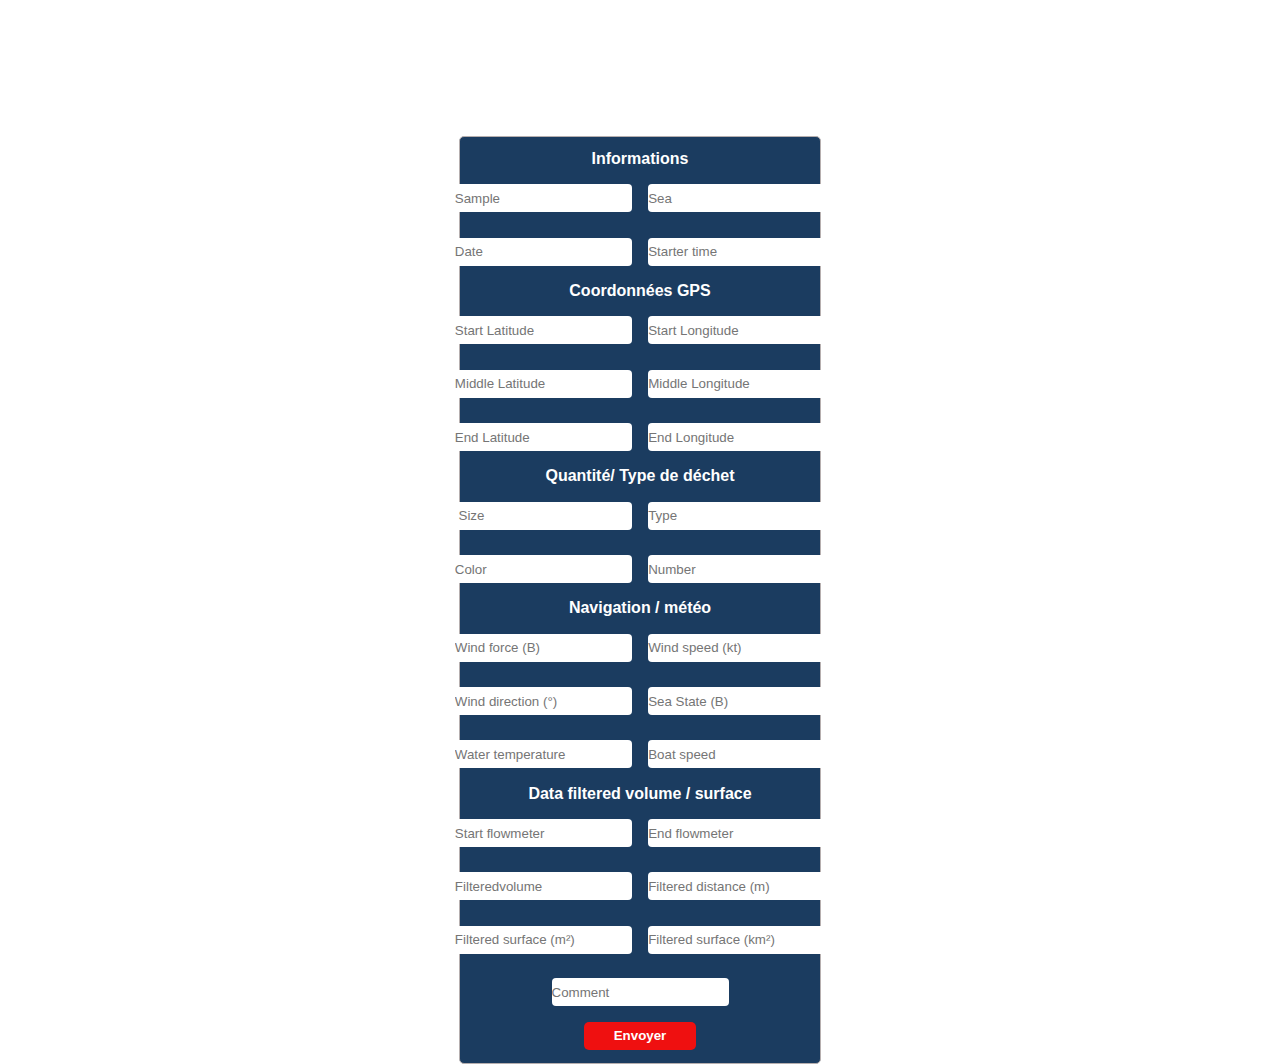
==== map/form.html @ f0bbd6c3 "ajout formulaire" ====
<!DOCTYPE html>
<html lang="fr">

<head>
    <meta charset="UTF-8">
    <meta http-equiv="X-UA-Compatible" content="IE=edge">
    <meta name="viewport" content="width=device-width, initial-scale=1.0">
    <link rel="stylesheet" href="./styleforme.css">
    <title>Formulaire</title>
</head>

<body>
    <form class="innerform" action="">

        <h4>Informations</h4>
        <div class="formrow">
            <div>
                <input name="Sample" type="text" placeholder="Sample" id="Sample" />
            </div>
            <div>
                <input name="Sea" type="text" placeholder="Sea" id="sea" />
            </div>
        </div>
        <div class="formrow">
            <div>
                <input name="date" type="text" placeholder="Date " id="date" />
            </div>
            <div>
                <input name="startertime" type="text" placeholder="Starter time" id="startertime" />
            </div>
        </div>
        <h4>Coordonnées GPS</h4>
        <div class="formrow">
            <div>
                <input name="stlatitude" type="text" placeholder="Start Latitude" id="stlatitude" />
            </div>
            <div>
                <input name="stlongitude" type="text" placeholder="Start Longitude" id="sea" />
            </div>
        </div>
        <div class="formrow">
            <div>
                <input name="stlatitude" type="text" placeholder="Middle Latitude" id="stlatitude" />
            </div>
            <div>
                <input name="stlongitude" type="text" placeholder="Middle Longitude" id="sea" />
            </div>
        </div>
        <div class="formrow">
            <div>
                <input name="stlatitude" type="text" placeholder="End Latitude" id="stlatitude" />
            </div>
            <div>
                <input name="stlongitude" type="text" placeholder="End Longitude" id="sea" />
            </div>
        </div>

        <h4>Quantité/ Type de déchet</h4>
        <div class="formrow">
            <div>
                <input name="size" type="text" placeholder=" Size" id="Size" />
            </div>
            <div>
                <input name="type" type="text" placeholder="Type" id="type" />
            </div>
        </div>
        <div class="formrow">
            <div>
                <input name="color" type="text" placeholder="Color" id="color" />
            </div>
            <div>
                <input name="number" type="text" placeholder="Number" id="number" />
            </div>
        </div>
        <h4>Navigation / météo</h4>
        <div class="formrow">
            <div>
                <input name="Windforce" type="text" placeholder="Wind force (B)" id="Size" />
            </div>
            <div>
                <input name="winspeed" type="text" placeholder="Wind speed (kt)" id="windtype" />
            </div>
        </div>
        <div class="formrow">
            <div>
                <input name="winddirection" type="text" placeholder="Wind direction (°)" id="winddirection" />
            </div>
            <div>
                <input name="Seastate" type="text" placeholder="Sea State (B)" id="number" />
            </div>
        </div>
        <div class="formrow">
            <div>
                <input name="watertemperature" type="text" placeholder="Water temperature" id="whatertemp" />
            </div>
            <div>
                <input name="boatspeed" type="text" placeholder="Boat speed" id="boatspeed" />
            </div>
        </div>

        <h4>Data filtered volume / surface</h4>
        <div class="formrow">
            <div>
                <input name="Startflowmeter" type="text" placeholder="Start flowmeter" id="startflowmeter" />
            </div>
            <div>
                <input name="Endflowmeter" type="text" placeholder="End flowmeter" id="Endflowmeter" />
            </div>
        </div>
        <div class="formrow">
            <div>
                <input name="Filteredvolume" type="text" placeholder="Filteredvolume" id="Filteredvolum" />
            </div>
            <div>
                <input name="Filtereddistance " type="text" placeholder="Filtered distance (m)" id="Filtereddistance" />
            </div>
        </div>
        <div class="formrow">
            <div>
                <input name="Filteredsurface" type="text" placeholder="Filtered surface (m²)" id="Filteredsurface" />
            </div>
            <div>
                <input name="Filtered surface (km²)" type="text" placeholder="Filtered surface (km²)" id="Filteredsurface" />
            </div>
        </div>

        <div>
            <input name="Comment" type="text" placeholder="Comment" id="comment" />
        </div>
        <button type="submit" class="formbutton">Envoyer</button>
    </form>

    <footer></footer>
</body>

</html>
---- map/styleforme.css ----
* {
    margin: 0;
    padding: 0;
}

/* début du code pour le formulaire  */

body {
    display: flex;
    justify-content: center;
    align-items: center;
    margin-top: 150px;
    height: 100vh;
}

/* conteneur du formulaire  */
form {
    width: 334px;
    height: 900px;
    padding: .825rem;
    border-radius: .3125rem;
    justify-content: space-between;
    border: 0.5px solid rgb(182, 175, 175);
    background-color: #1B3C60;
    font-family: Arial, Helvetica, sans-serif;


}

h4 {
    font-weight: 800;
    font-weight: bolder;
    color: white;
}


.innerform {
    display: flex;
    align-items: center;
    flex-direction: column;
}

.formrow {
    display: flex;
    margin: 0.05rem .4500rem;
}

/* ****** */
input {
    min-width: 140px;
    height: 1.75rem;
    margin: .5125rem;
    border-radius: .25rem;
    background-color: white;
}

.formbutton {
    min-width: 7rem;
    min-height: 1.75rem;
    color: white;
    background-color: rgb(239, 16, 16);
    border: none;
    border-radius: 5px;
    font-weight: 800;
}

.formbutton:hover{
    cursor: pointer;
    background-color: rgb(237, 100, 58);
}

input{
    border: none;
}

footer{
    height: 100px;
}
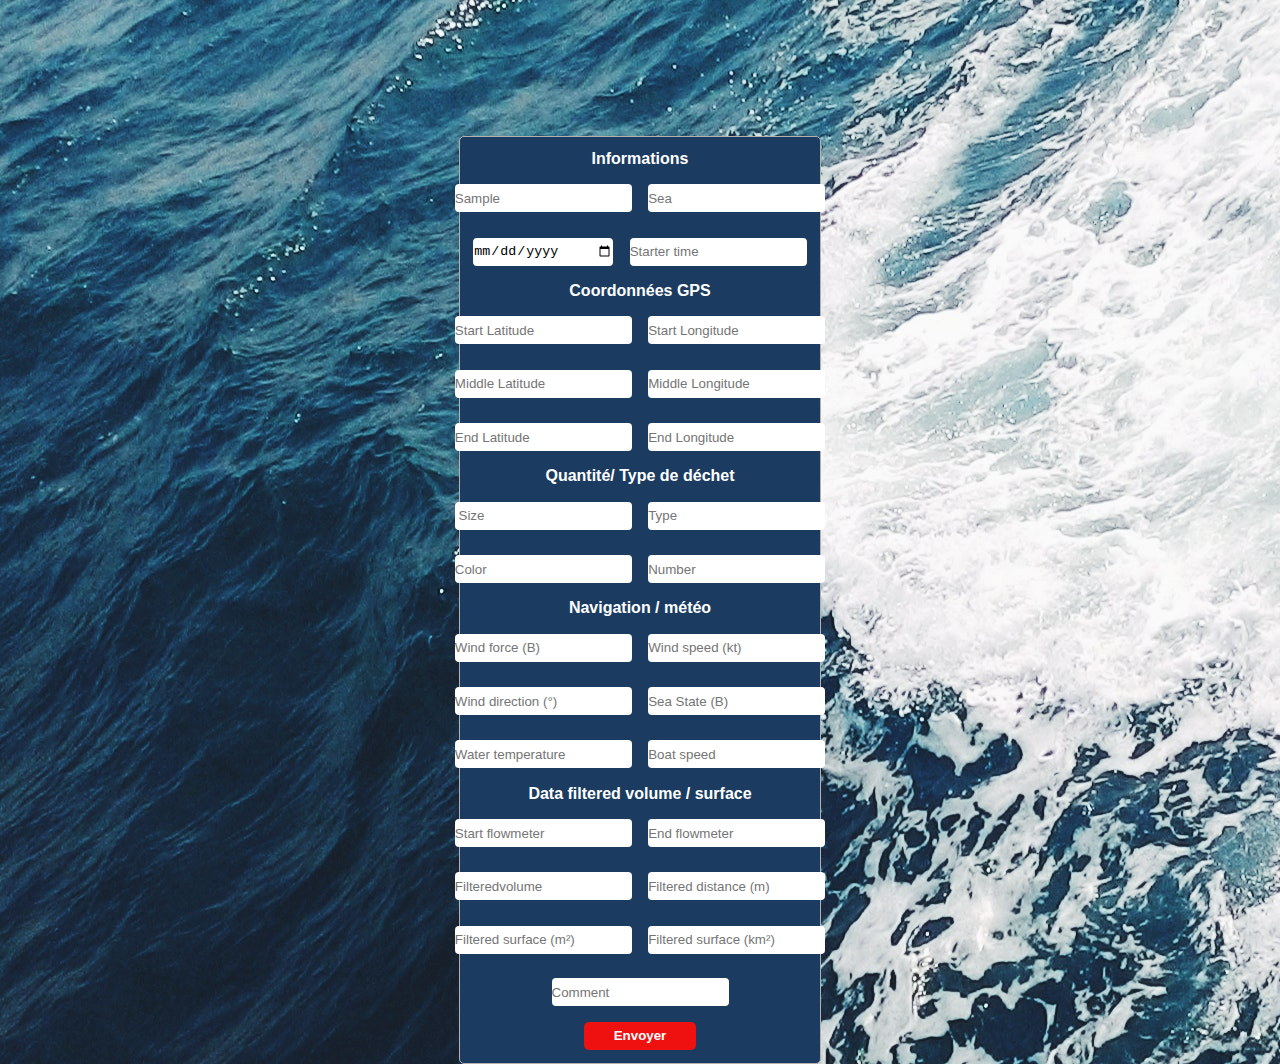
==== commit 855500e1: "add projet" ====
--- a/map/form.html
+++ b/map/form.html
@@ -10,7 +10,7 @@
 </head>
 
 <body>
-    <form class="innerform" action="">
+    <form class="innerform" method="post" action="insert.php">
 
         <h4>Informations</h4>
         <div class="formrow">
@@ -23,7 +23,7 @@
         </div>
         <div class="formrow">
             <div>
-                <input name="date" type="text" placeholder="Date " id="date" />
+                <input name="date" type="date" placeholder="Date " id="date" />
             </div>
             <div>
                 <input name="startertime" type="text" placeholder="Starter time" id="startertime" />
--- a/map/styleforme.css
+++ b/map/styleforme.css
@@ -11,6 +11,8 @@
     align-items: center;
     margin-top: 150px;
     height: 100vh;
+    background-image: url('./assets/images/pexels-thach-tran-756856.jpg');
+    object-fit: cover;
 }
 
 /* conteneur du formulaire  */
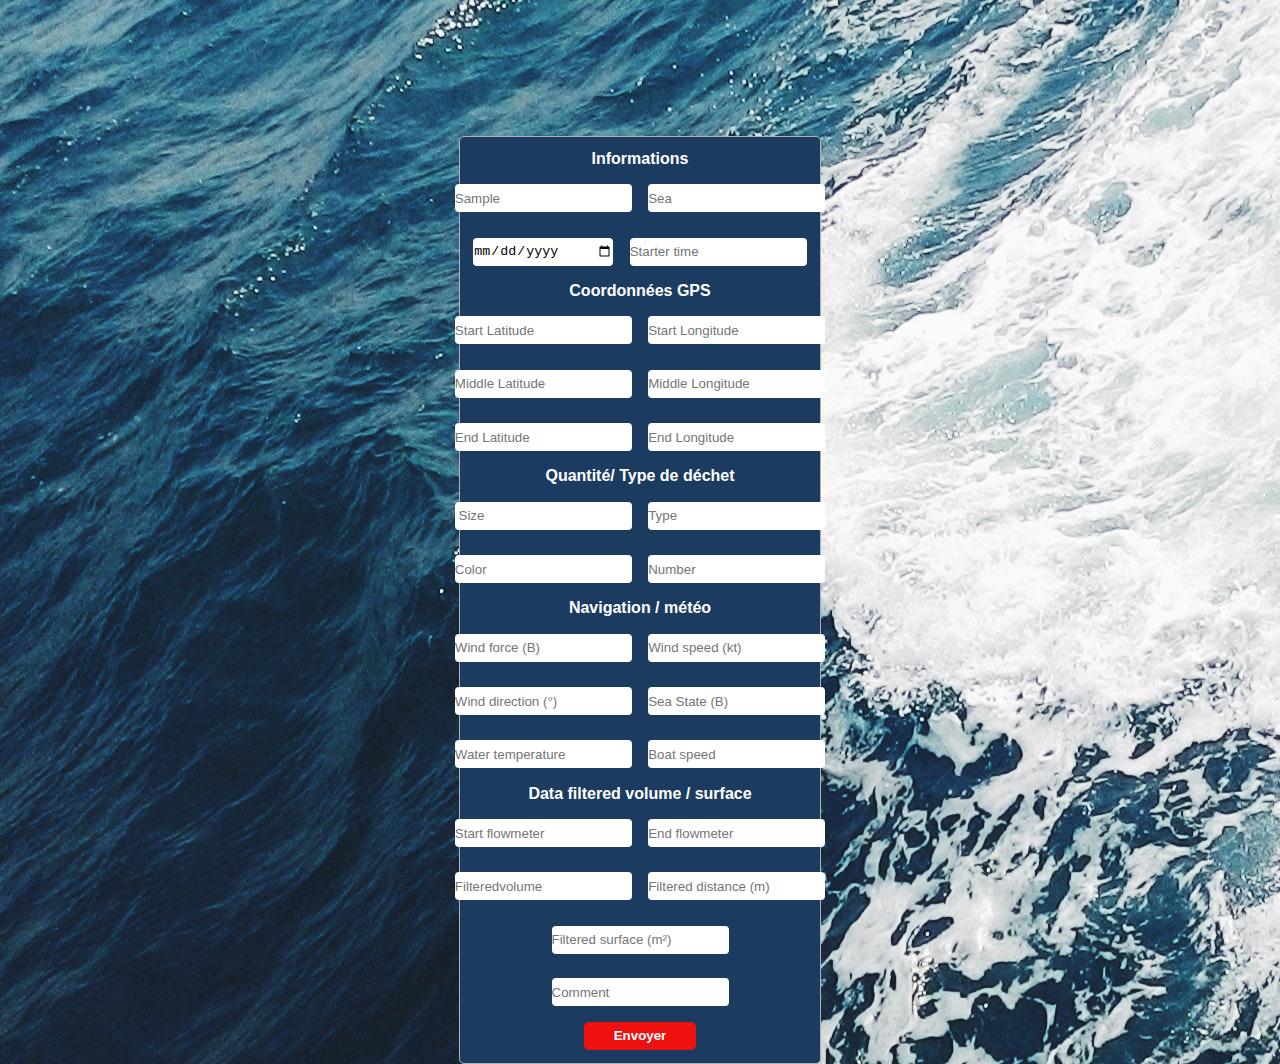
==== commit 20737fde: "[Ajout] Formulaire correction" ====
--- a/map/form.html
+++ b/map/form.html
@@ -40,18 +40,18 @@
         </div>
         <div class="formrow">
             <div>
-                <input name="stlatitude" type="text" placeholder="Middle Latitude" id="stlatitude" />
+                <input name="mdlatitude" type="text" placeholder="Middle Latitude" id="stlatitude" />
             </div>
             <div>
-                <input name="stlongitude" type="text" placeholder="Middle Longitude" id="sea" />
+                <input name="mdlongitude" type="text" placeholder="Middle Longitude" id="sea" />
             </div>
         </div>
         <div class="formrow">
             <div>
-                <input name="stlatitude" type="text" placeholder="End Latitude" id="stlatitude" />
+                <input name="endlatitude" type="text" placeholder="End Latitude" id="stlatitude" />
             </div>
             <div>
-                <input name="stlongitude" type="text" placeholder="End Longitude" id="sea" />
+                <input name="endlongitude" type="text" placeholder="End Longitude" id="sea" />
             </div>
         </div>
 
@@ -112,15 +112,12 @@
                 <input name="Filteredvolume" type="text" placeholder="Filteredvolume" id="Filteredvolum" />
             </div>
             <div>
-                <input name="Filtereddistance " type="text" placeholder="Filtered distance (m)" id="Filtereddistance" />
+                <input name="Filtereddistance" type="text" placeholder="Filtered distance (m)" id="Filtereddistance" />
             </div>
         </div>
         <div class="formrow">
             <div>
                 <input name="Filteredsurface" type="text" placeholder="Filtered surface (m²)" id="Filteredsurface" />
-            </div>
-            <div>
-                <input name="Filtered surface (km²)" type="text" placeholder="Filtered surface (km²)" id="Filteredsurface" />
             </div>
         </div>
 
